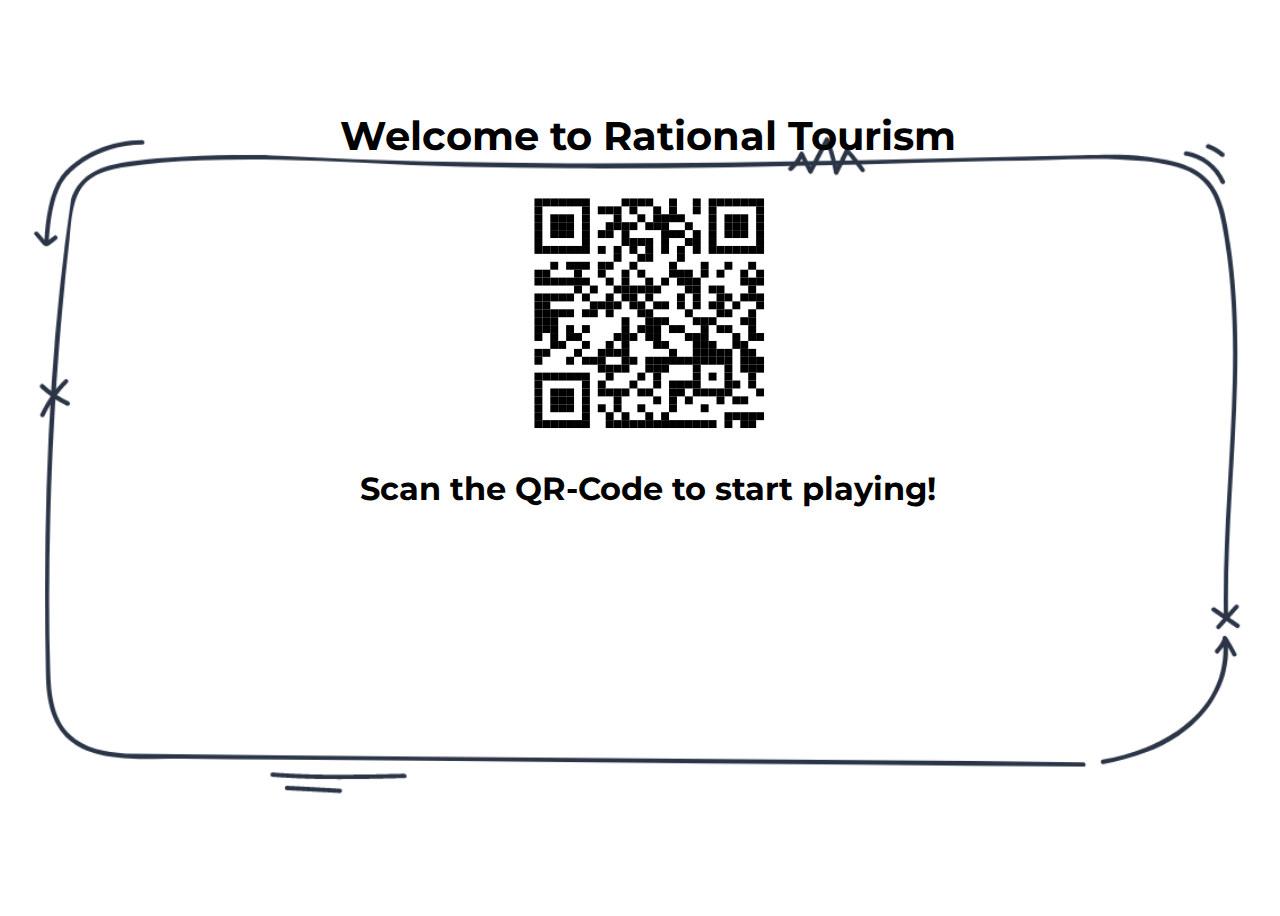
==== index.html @ faf8415b "Minor style fixes" ====
<html>
    <head>
        <title>Welcome</title>
        <link rel="preconnect" href="https://fonts.googleapis.com">
<link rel="preconnect" href="https://fonts.gstatic.com" crossorigin>
<link href="https://fonts.googleapis.com/css2?family=Montserrat:ital,wght@0,100;0,200;0,300;0,400;0,500;0,600;0,700;0,800;0,900;1,100;1,200;1,300;1,400;1,500;1,600;1,700;1,800;1,900&display=swap" rel="stylesheet"> 
    </head>
    <body style="font-family: 'Montserrat' ;height: 100%; background-image: url('images/bg.png'); background-repeat: no-repeat; width: 100%; background-size: contain; background-position: center; overflow: hidden;">
        <br><br><br><br>
        <h1 style="text-align: center; font-size: 40px">Welcome to Rational Tourism</h1>
        <img src="images/qr_code.svg" width="250px;" style="display: block;margin-left: auto;margin-right: auto;">
        <h3 style="text-align: center; font-size: 32px">Scan the QR-Code to start playing!</h1>
    </body>
</html>
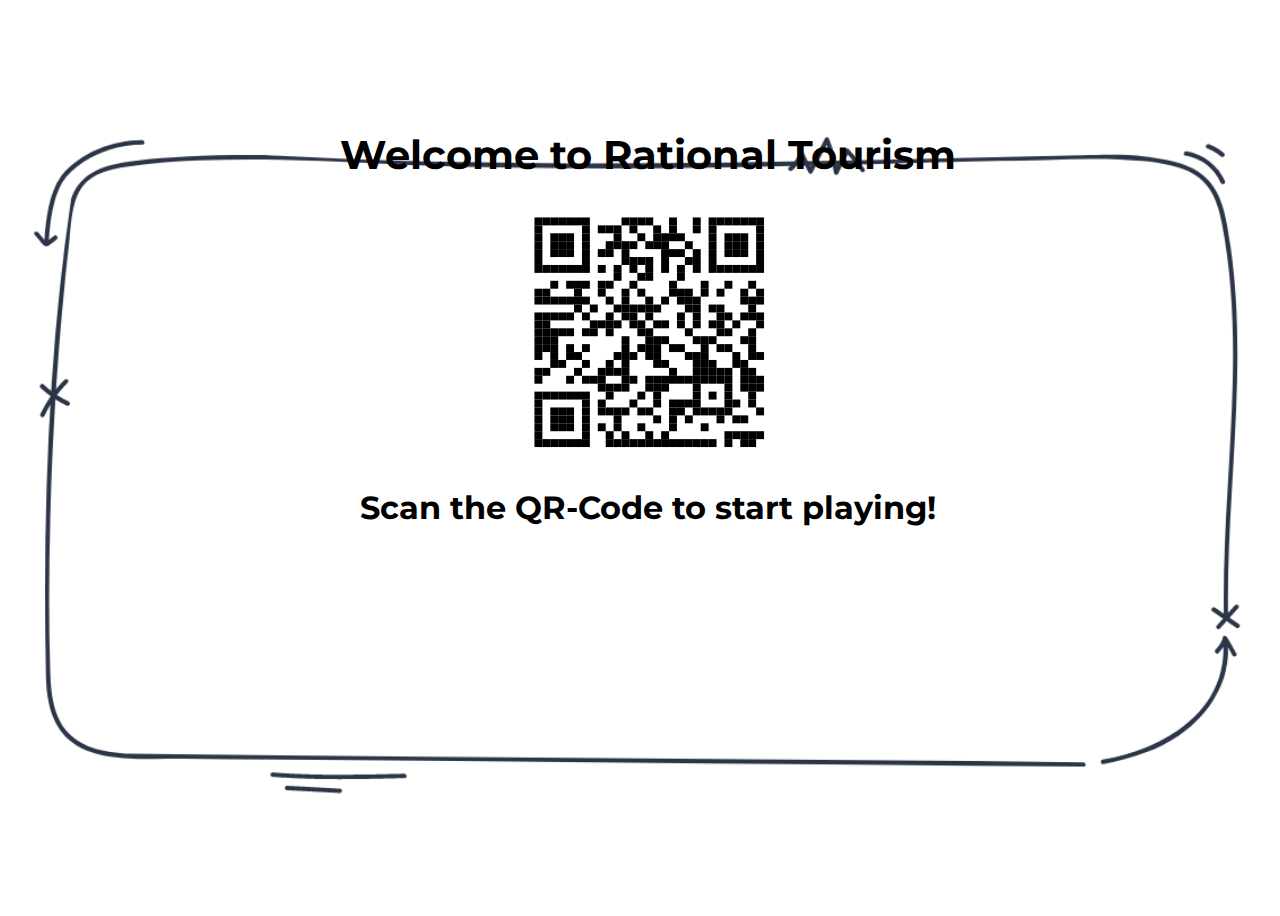
==== commit ab238b87: "Minor restyle" ====
--- a/index.html
+++ b/index.html
@@ -6,9 +6,9 @@
 <link href="https://fonts.googleapis.com/css2?family=Montserrat:ital,wght@0,100;0,200;0,300;0,400;0,500;0,600;0,700;0,800;0,900;1,100;1,200;1,300;1,400;1,500;1,600;1,700;1,800;1,900&display=swap" rel="stylesheet"> 
     </head>
     <body style="font-family: 'Montserrat' ;height: 100%; background-image: url('images/bg.png'); background-repeat: no-repeat; width: 100%; background-size: contain; background-position: center; overflow: hidden;">
-        <br><br><br><br>
+        <br><br><br><br><br>
         <h1 style="text-align: center; font-size: 40px">Welcome to Rational Tourism</h1>
         <img src="images/qr_code.svg" width="250px;" style="display: block;margin-left: auto;margin-right: auto;">
         <h3 style="text-align: center; font-size: 32px">Scan the QR-Code to start playing!</h1>
     </body>
-</html>+</html>
